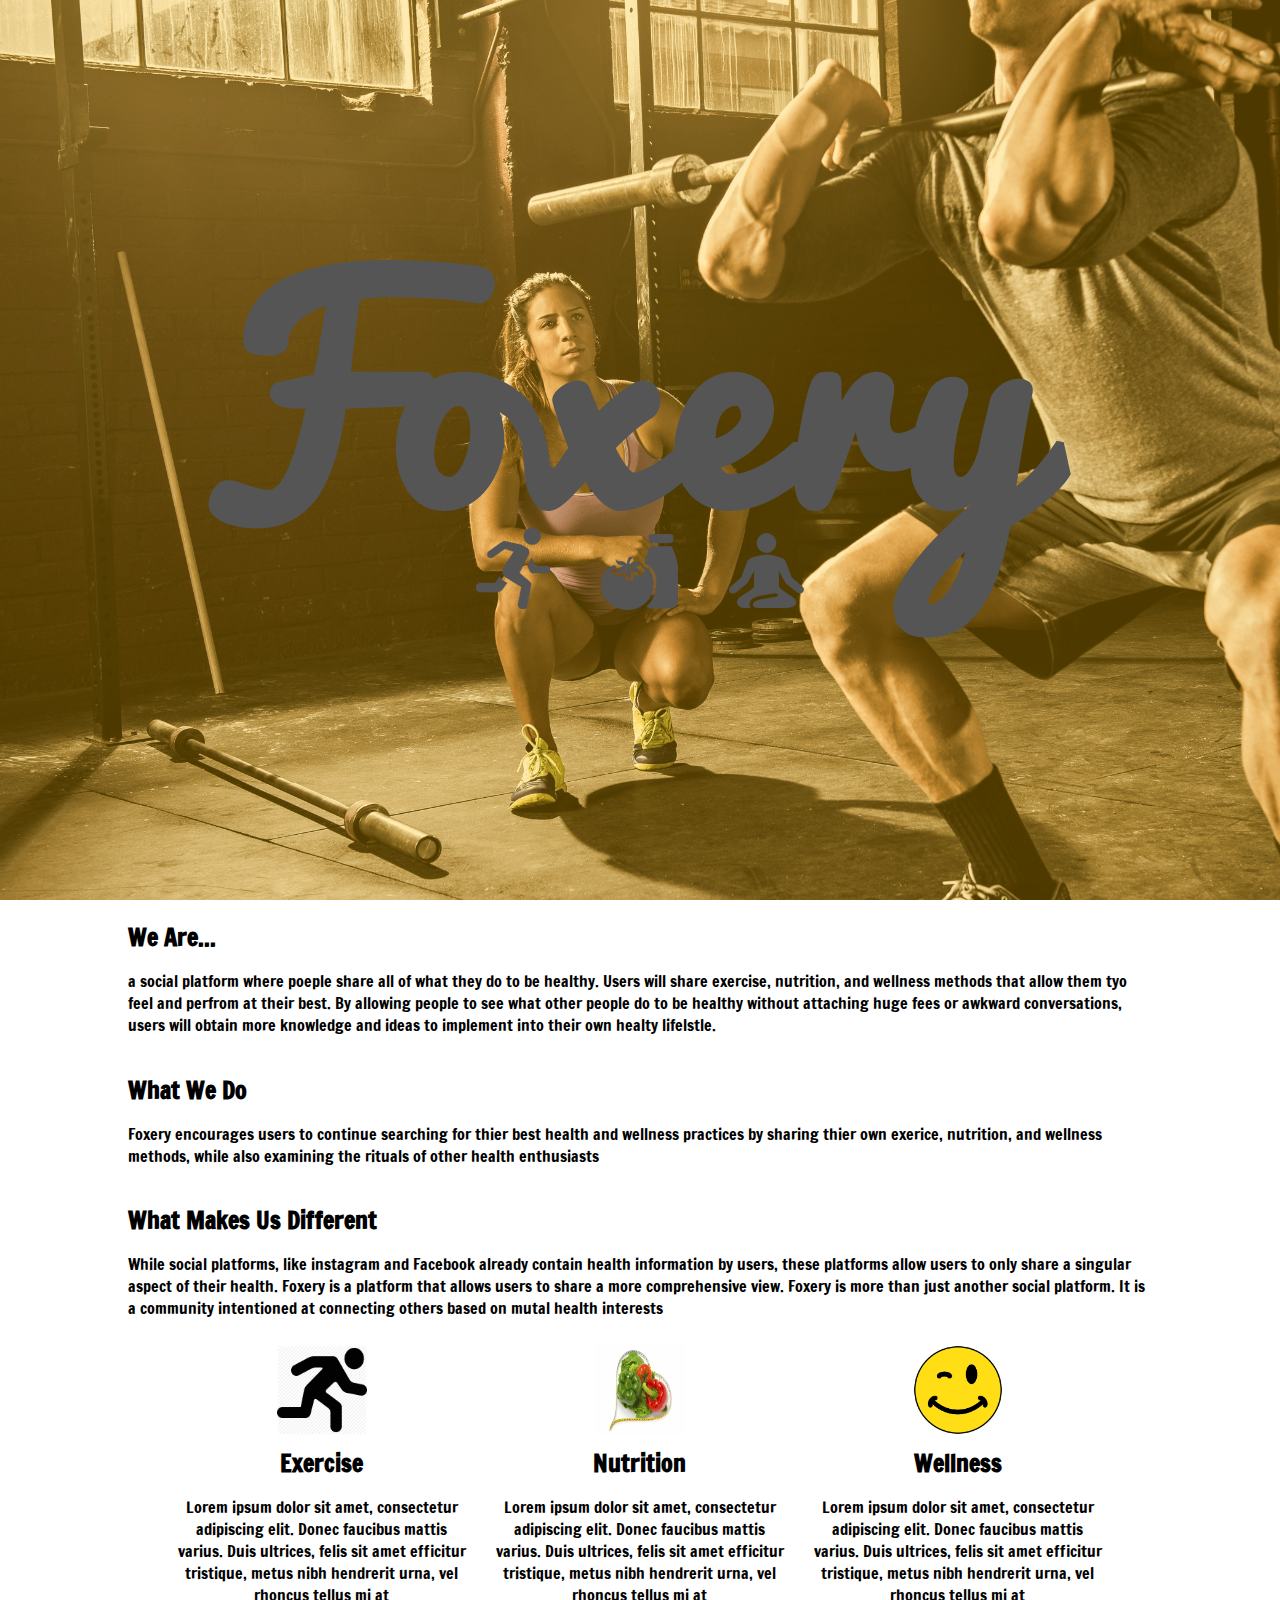
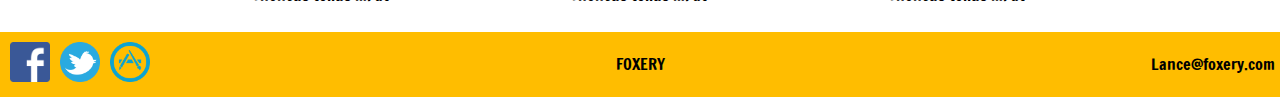
==== index.html @ 6f5fff11 "html file renamed" ====
<!DOCTYPE html>
<html lang="en-US">
  <head>
    <meta charset="utf-8">
    <title>fitness</title>
    <link rel = "stylesheet" type = "text/css" href = "Style.css" />
    <link href="https://fonts.googleapis.com/css?family=Francois+One" rel="stylesheet">
  </head>
  <body>

    <header>
      <img src="logo.PNG">
    </header>
 
    <section id="Gerneral">
      <div class="description">
        <h2>We Are...</h2>
        <p>a social platform where poeple share all of what they do to be healthy.
         Users will share exercise, nutrition, and wellness methods that allow them
         tyo feel and perfrom at their best. By allowing people to see what other people
         do to be healthy without attaching huge fees or awkward conversations, users will
         obtain more knowledge and ideas to implement into their own healty lifelstle.</p>
      </div>


      <div class="done">
        <h2>What We Do</h2>
        <p>Foxery encourages users to continue searching for thier best health and wellness practices by sharing thier own exerice, nutrition, and wellness methods, while also examining the rituals of other health enthusiasts</p>
      </div>

      <div class="differences">
        <h2>What Makes Us Different</h2>
        <p>While social platforms, like instagram and Facebook already contain health information by users, these platforms allow users to only share a singular aspect of their health. Foxery is a platform that allows users to share a more comprehensive view. Foxery is more than just another social platform. It is a community intentioned at connecting others based on mutal health interests</p>
      </div>
    </section>

    <section id="catagories">
      <div class="container">
        <div class="box">
            <img src="jog.png">
            <h2>Exercise</h2>
            <p>Lorem ipsum dolor sit amet, consectetur adipiscing elit. Donec faucibus mattis varius. Duis ultrices, felis sit amet efficitur tristique, metus nibh hendrerit urna, vel rhoncus tellus mi at</p>
        </div>

        <div class="box">
            <img src="nutrition.jpg">
            <h2>Nutrition</h2>
            <p> Lorem ipsum dolor sit amet, consectetur adipiscing elit. Donec faucibus mattis varius. Duis ultrices, felis sit amet efficitur tristique, metus nibh hendrerit urna, vel rhoncus tellus mi at</p>
        </div>

        <div class="box">
            <img src="happy.jpg">
            <h2>Wellness</h2>
            <p>Lorem ipsum dolor sit amet, consectetur adipiscing elit. Donec faucibus mattis varius. Duis ultrices, felis sit amet efficitur tristique, metus nibh hendrerit urna, vel rhoncus tellus mi at</p>
        </div>

      </div>

    </section>

    <footer>
      <div class="logo">
        <img src="fb.png">
      </div>

      <div class="logo">
        <img src="twitter.png">
      </div>

      <div class="logo">
        <img src="app.png">
      </div>

      <div class="title">
        <p>FOXERY</p>
      </div>

      <div class="contact">
        <p>Lance@foxery.com</p>
      </div>

    </footer>

  </body>
</html>
---- Style.css ----
body, html{
  margin: 0;
  padding: 0;
  height: 100%;
  font-family: 'Francois One', sans-serif;
}

/*Header Splash Page*/
header{
  background-image: url(fitness.jpg);
  box-shadow: inset 0 0 0 1000px rgba(255, 189, 0, 0.3);
  background-size: cover;
  height: 100vh;
  width: 100%;
  display: flex;
  justify-content: center;
  align-items: center;
}

header img{
  padding: 0;
  margin: 0;
}

h2{
  margin: 0;
  padding: 2% 0 0 0;
}

/*General information about the company*/
#General{
  width: 80%;
}

#General hr{
  width: 80%;
}
.description, .done, .differences{
  margin: 0;
  padding: 0 10%;
  overflow: hidden;
  //border-bottom: thick solid #ff0000;
}

#General p{
  margin: 0;
  padding: 0;
}

/* The Three sections of posting idk*/
.container{
  width: 80%;
  margin:auto;
  overflow: hidden;
}

#catagories{
  margin-top: 0px;
  padding-left: 3%;
}

#catagories .box{
  float:left;
  width:30%;
  padding: 10px;
  text-align: center;
}

#catagories .box img{
  width: 90px;
  height: 90px;
}

/*footer*/

footer{
  left: 0px;
  bottom: 0px;
  width: 100%;
  height: 60px;
  padding-top: 5px;
  background-color: #FFBD00;
  //text-align: center;
}

footer .logo{
  float: left;
  padding-top: 5px;
  padding-left: 10px;
}


footer .title{
  position: absolute;
  left: 50%;
  transform: translate(-50%, 0%);
}

footer .contact{
  position:absolute;
  right: 0;
  padding-right: 5px;
}

footer .logo img{
  width: 40px;
  height: 40px;
}
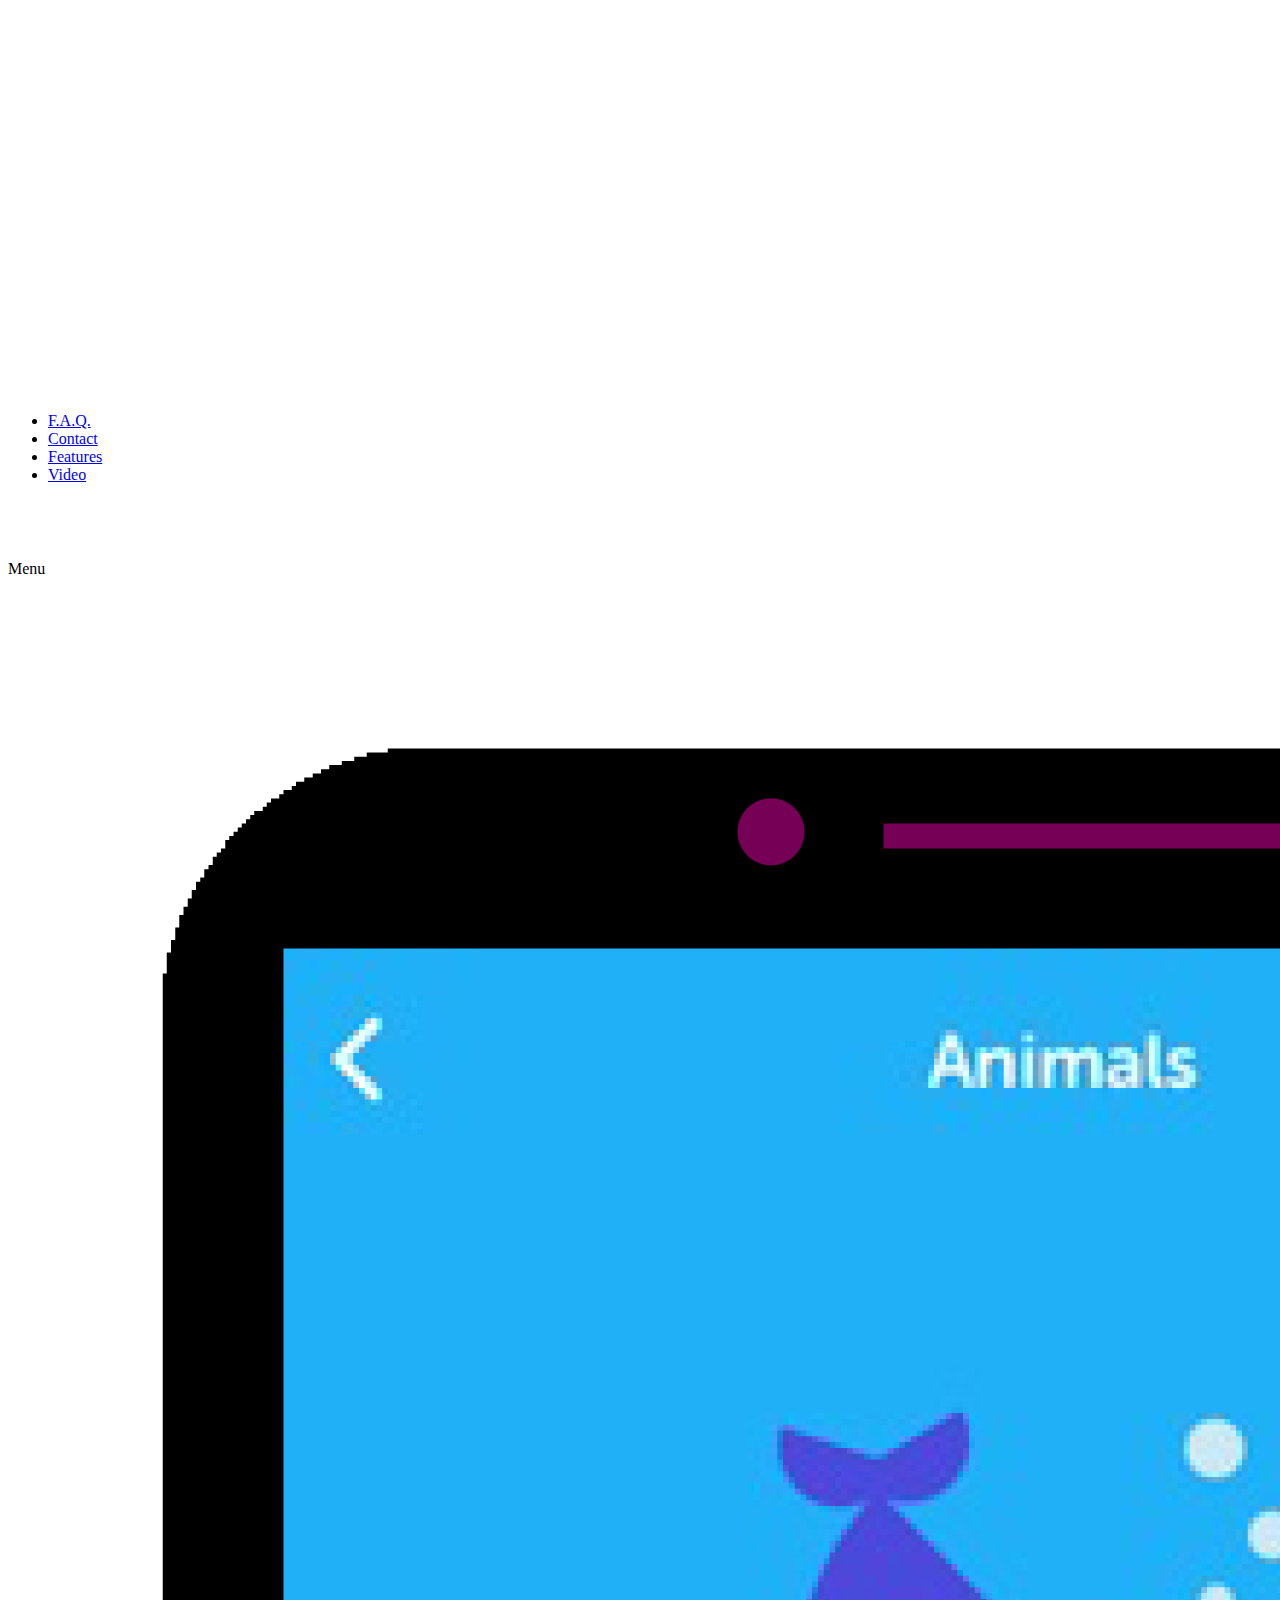
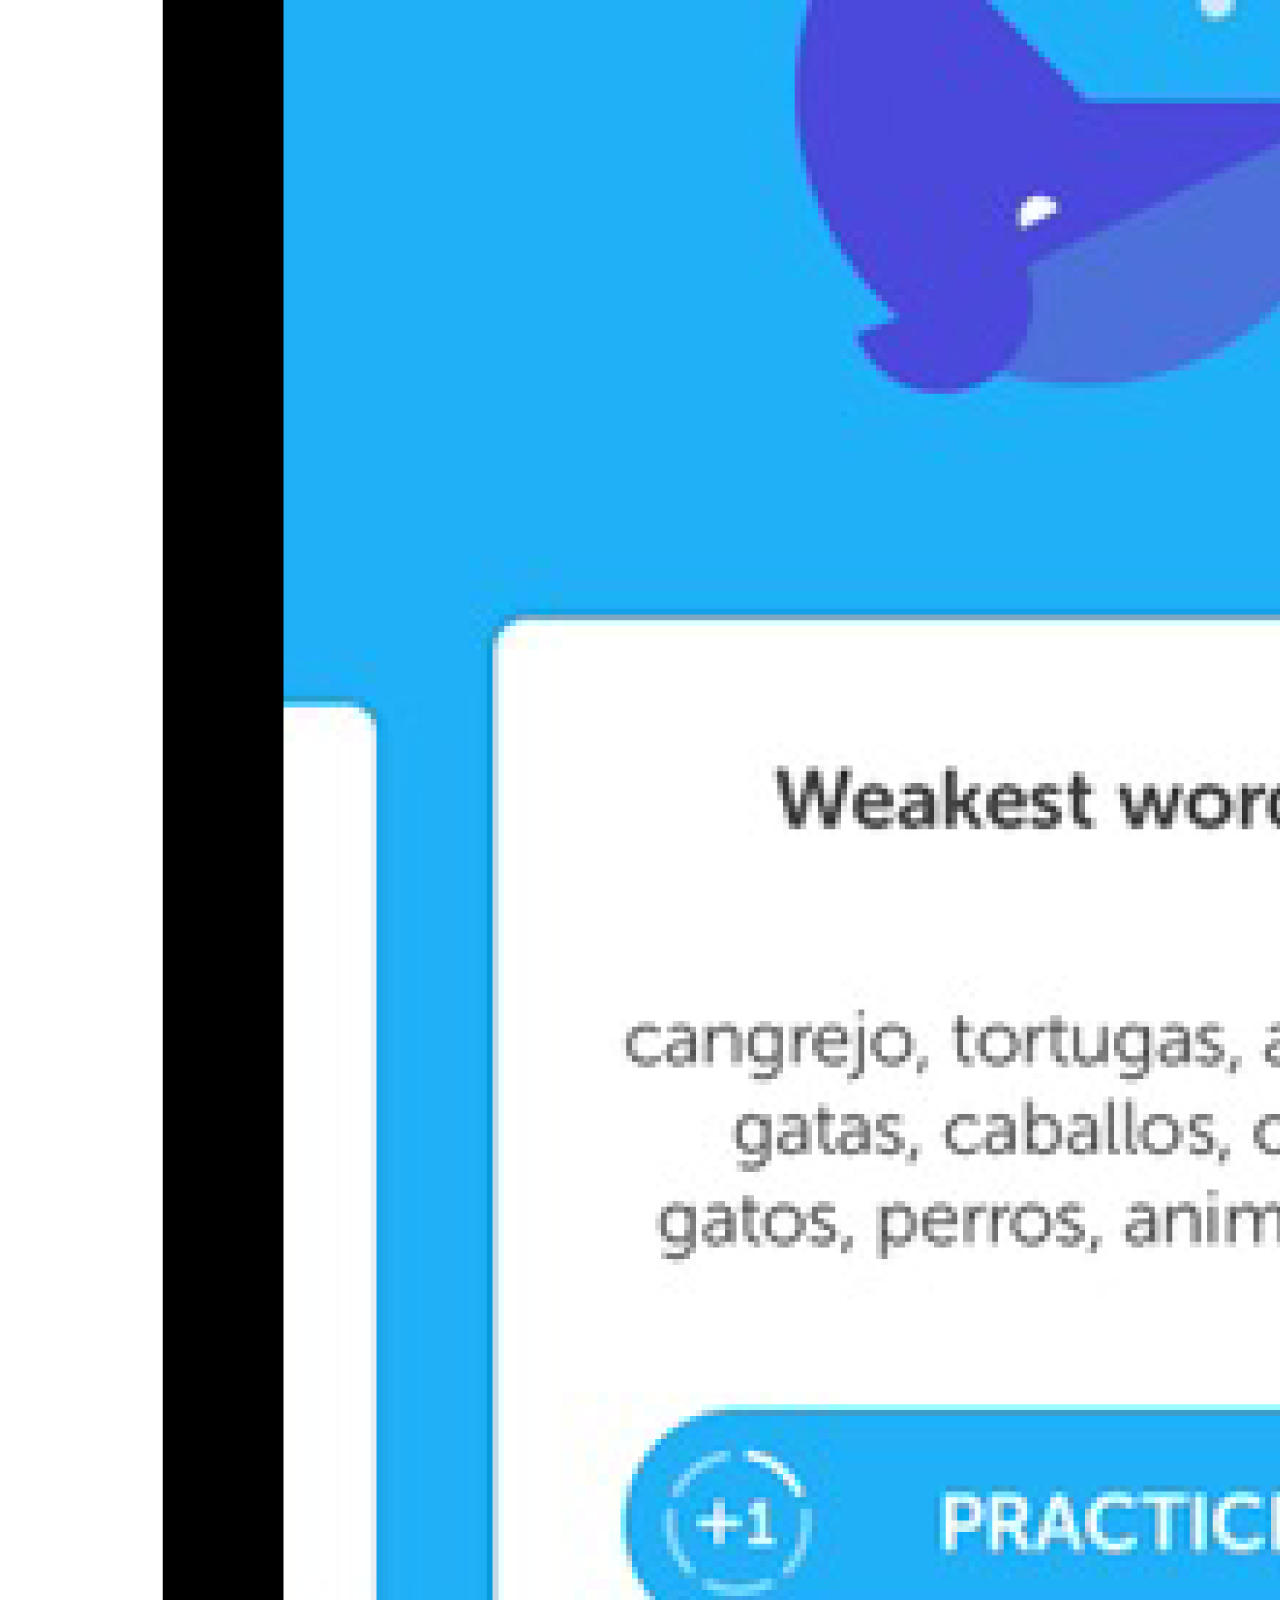
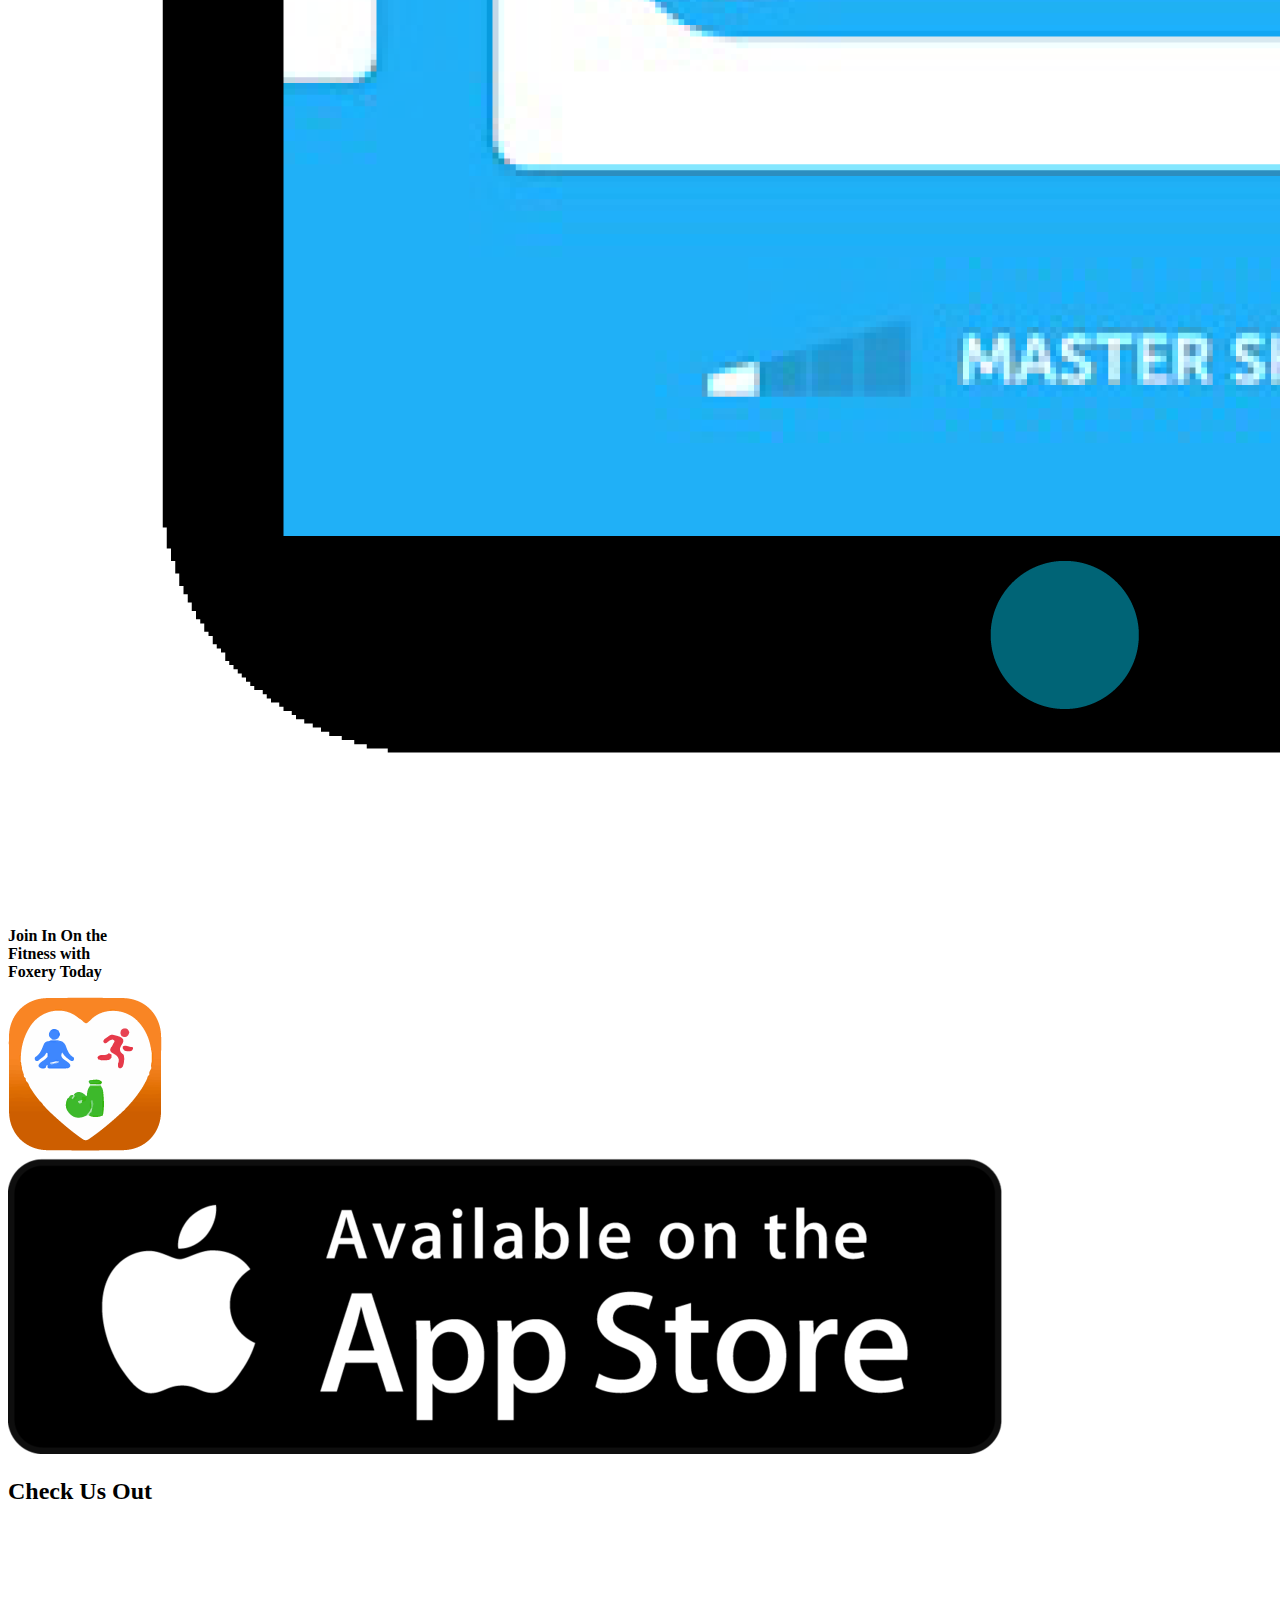
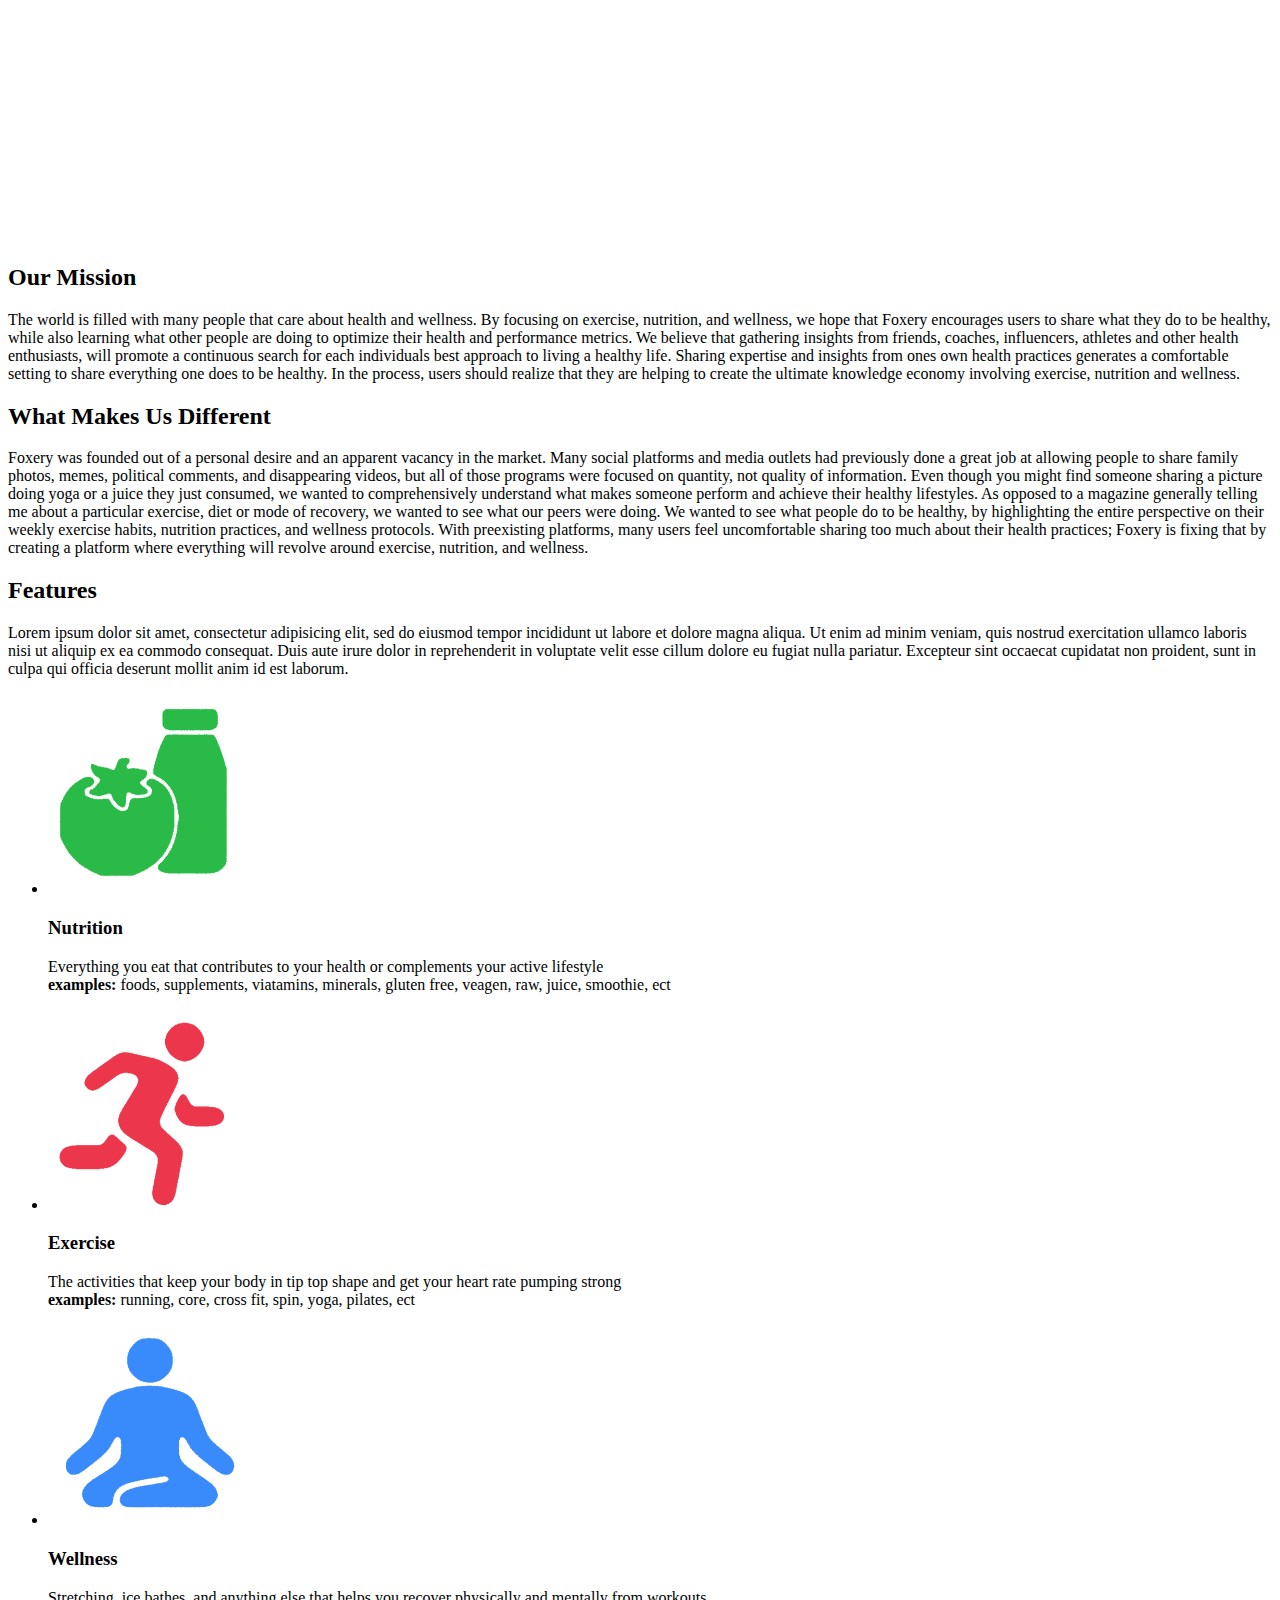
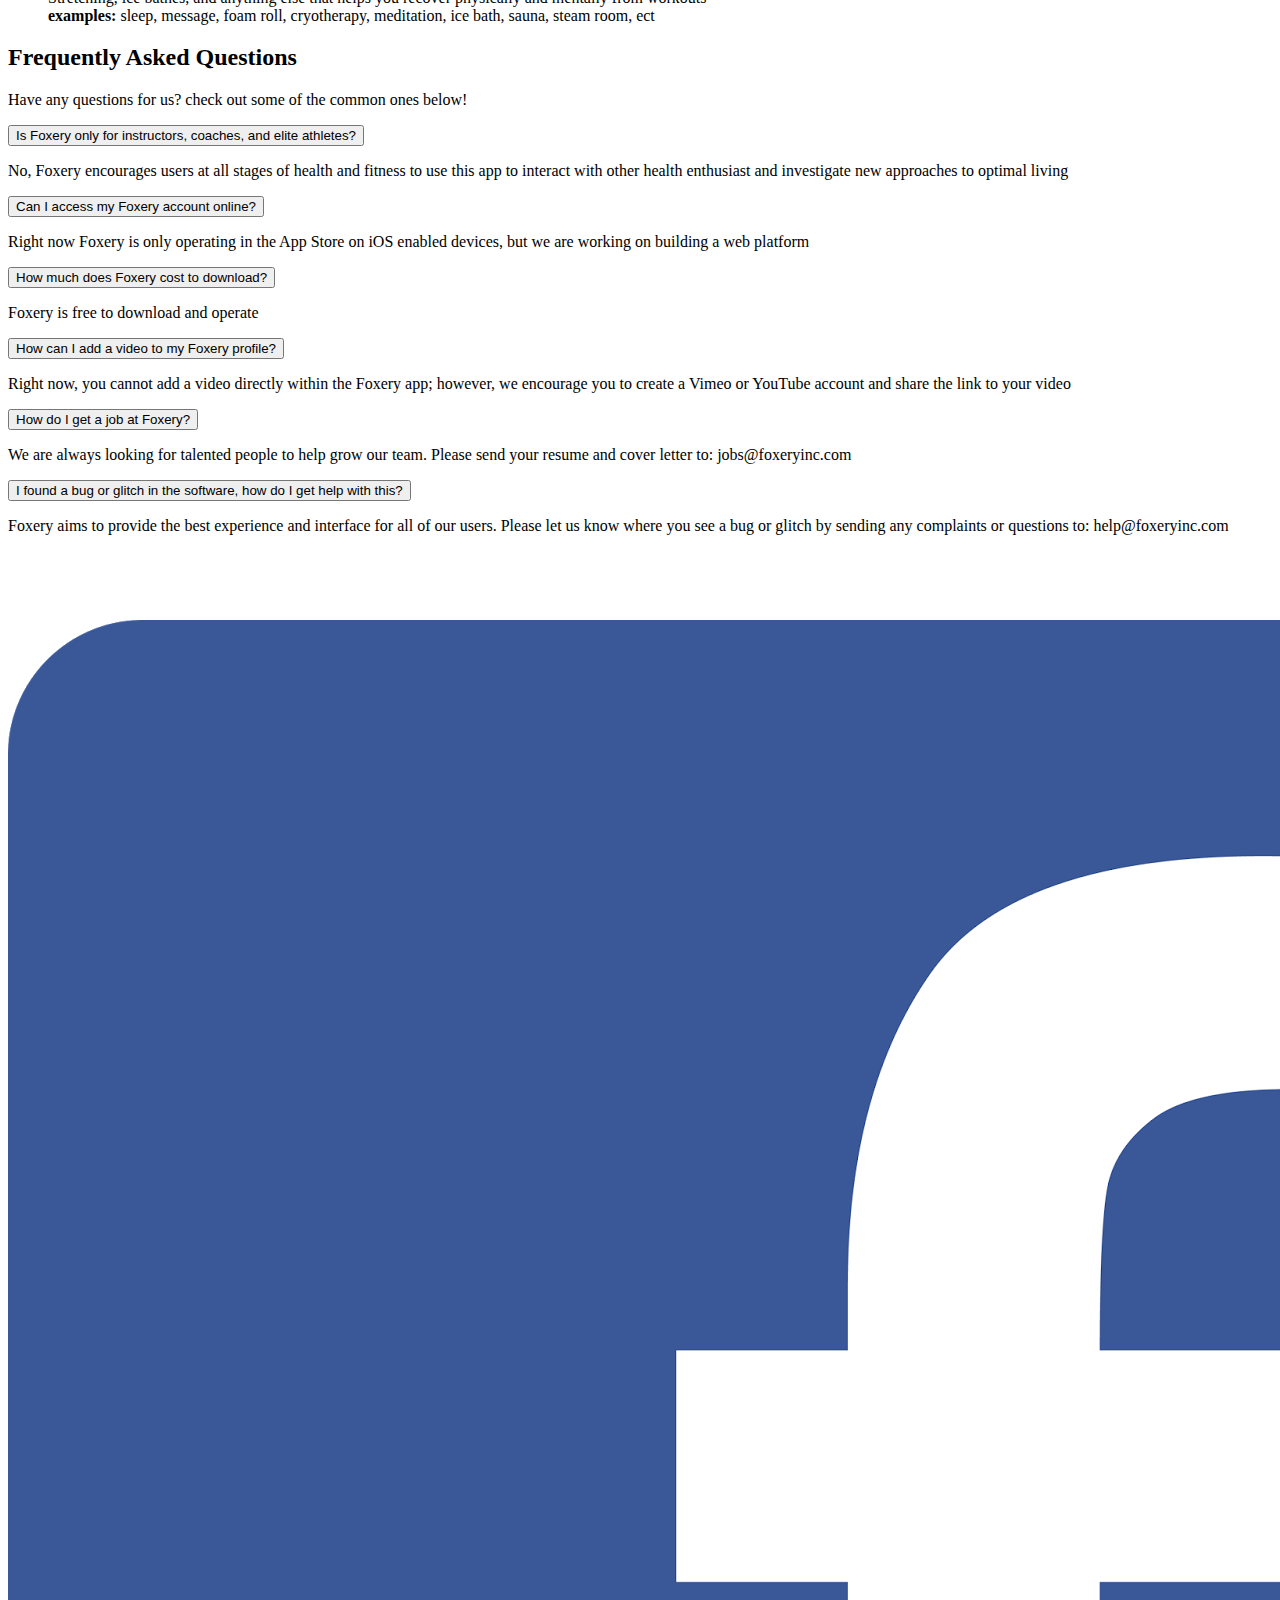
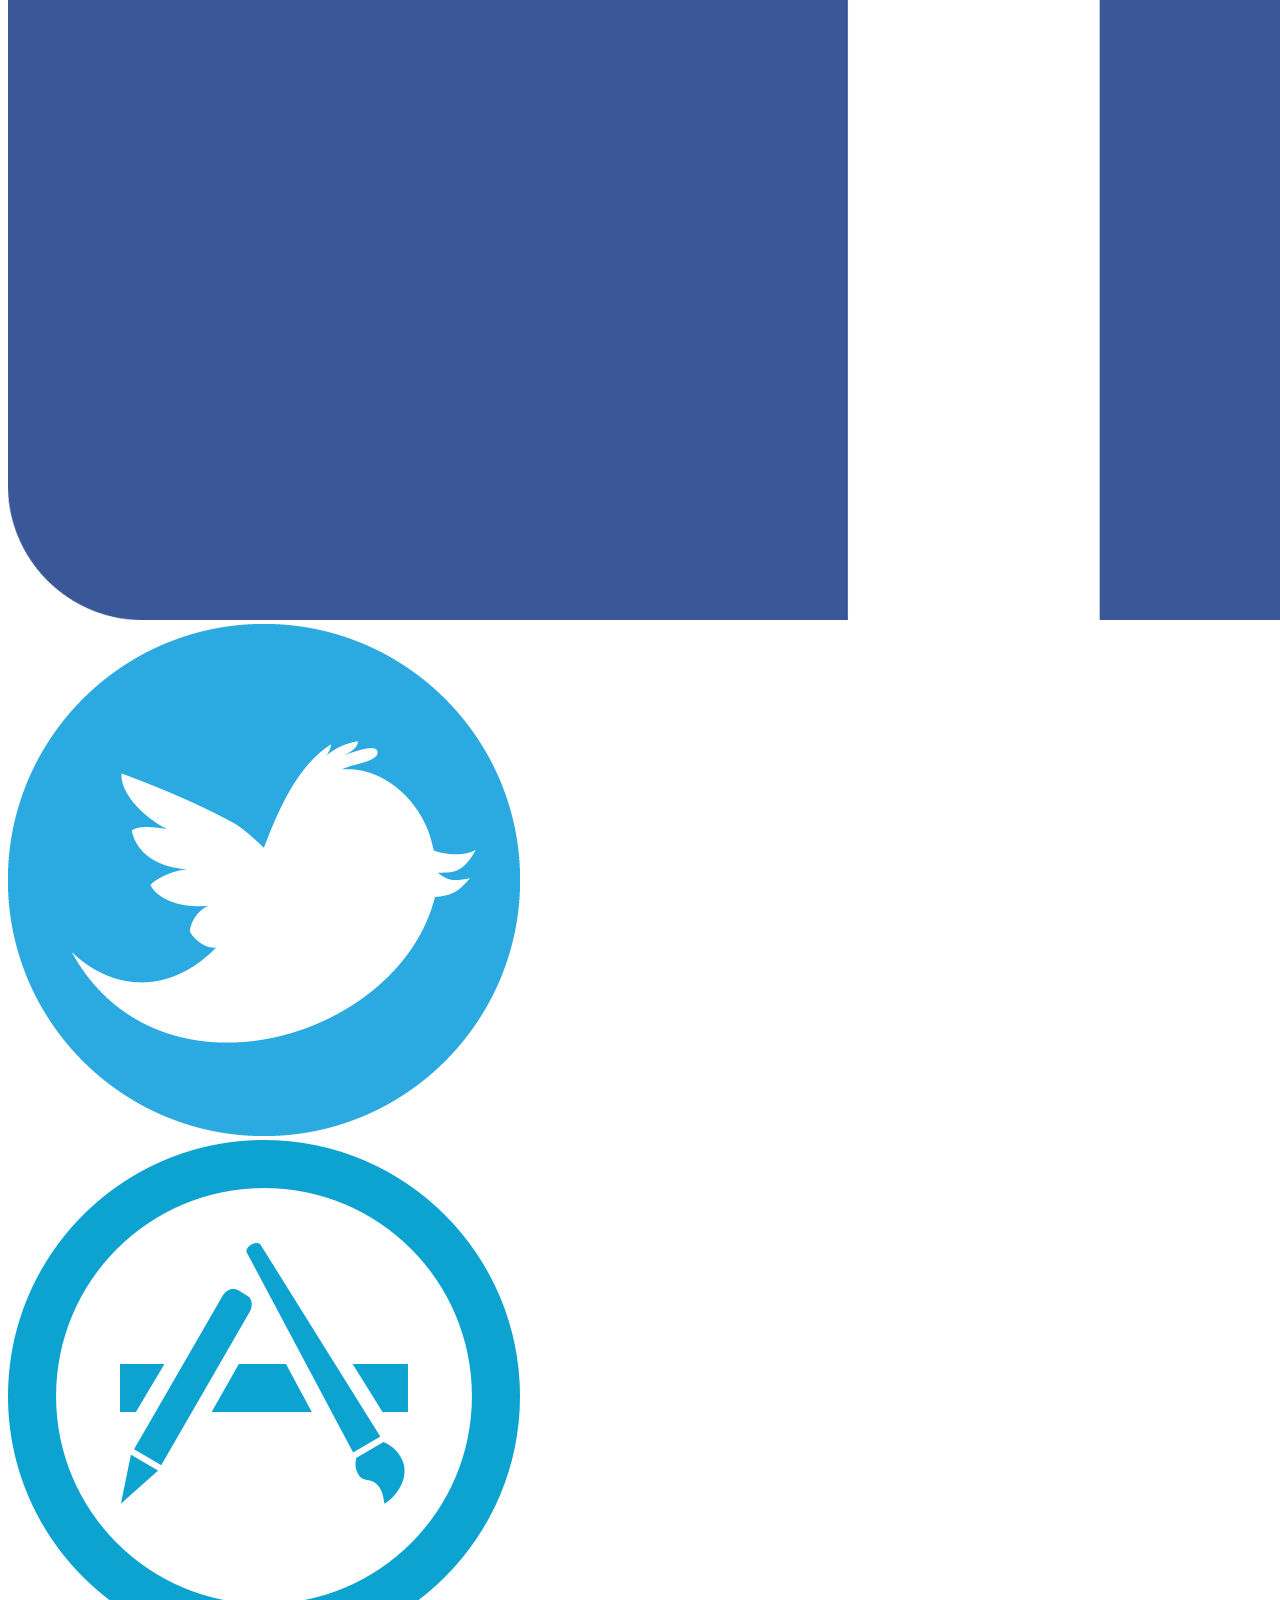
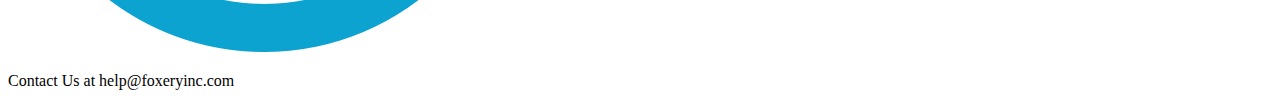
==== commit ce48e5be: "redo!" ====
--- a/index.html
+++ b/index.html
@@ -1,82 +1,204 @@
 <!DOCTYPE html>
-<html lang="en-US">
+<html>
   <head>
+    <script src="https://ajax.googleapis.com/ajax/libs/jquery/3.2.1/jquery.min.js"></script>
     <meta charset="utf-8">
-    <title>fitness</title>
-    <link rel = "stylesheet" type = "text/css" href = "Style.css" />
-    <link href="https://fonts.googleapis.com/css?family=Francois+One" rel="stylesheet">
+    <meta name="viewport" content="width=device-width, initial-scale=1">
+    <title>Foxery</title>
+    <link rel="stylesheet" href="style.css">
+    <link href="https://fonts.googleapis.com/css?family=Anton|Archivo+Black" rel="stylesheet">
   </head>
   <body>
-
+    <nav>
+    </nav>
     <header>
-      <img src="logo.PNG">
+      <div class="navbar">
+        <div class="logo">
+          <img src="whiteLogoAsset%201.png">
+        </div>
+        <nav>
+          <ul class="show">
+            <li><a href="#FAQ">F.A.Q.</a></li>
+            <li><a href="#contact">Contact</a></li>
+            <li><a href="#Features">Features</a></li>
+            <li><a href="#video">Video</a></li>
+          </ul>
+          <div class="handle">
+            <img src="whiteLogoAsset%201.png" height="40px">
+            <p>Menu</p>
+          </div>
+        </nav>
+      </div>
+      <script>
+        $('.handle').on('click', function(){
+           $('nav ul').toggleClass('show')
+        });
+        $('a').on('click', function(){
+          $('nav ul').toggleClass('show')
+        });
+      </script>
+
     </header>
- 
-    <section id="Gerneral">
-      <div class="description">
-        <h2>We Are...</h2>
-        <p>a social platform where poeple share all of what they do to be healthy.
-         Users will share exercise, nutrition, and wellness methods that allow them
-         tyo feel and perfrom at their best. By allowing people to see what other people
-         do to be healthy without attaching huge fees or awkward conversations, users will
-         obtain more knowledge and ideas to implement into their own healty lifelstle.</p>
-      </div>
-
-
-      <div class="done">
-        <h2>What We Do</h2>
-        <p>Foxery encourages users to continue searching for thier best health and wellness practices by sharing thier own exerice, nutrition, and wellness methods, while also examining the rituals of other health enthusiasts</p>
-      </div>
-
-      <div class="differences">
-        <h2>What Makes Us Different</h2>
-        <p>While social platforms, like instagram and Facebook already contain health information by users, these platforms allow users to only share a singular aspect of their health. Foxery is a platform that allows users to share a more comprehensive view. Foxery is more than just another social platform. It is a community intentioned at connecting others based on mutal health interests</p>
-      </div>
-    </section>
-
-    <section id="catagories">
-      <div class="container">
-        <div class="box">
-            <img src="jog.png">
-            <h2>Exercise</h2>
-            <p>Lorem ipsum dolor sit amet, consectetur adipiscing elit. Donec faucibus mattis varius. Duis ultrices, felis sit amet efficitur tristique, metus nibh hendrerit urna, vel rhoncus tellus mi at</p>
-        </div>
-
-        <div class="box">
-            <img src="nutrition.jpg">
-            <h2>Nutrition</h2>
-            <p> Lorem ipsum dolor sit amet, consectetur adipiscing elit. Donec faucibus mattis varius. Duis ultrices, felis sit amet efficitur tristique, metus nibh hendrerit urna, vel rhoncus tellus mi at</p>
-        </div>
-
-        <div class="box">
-            <img src="happy.jpg">
-            <h2>Wellness</h2>
-            <p>Lorem ipsum dolor sit amet, consectetur adipiscing elit. Donec faucibus mattis varius. Duis ultrices, felis sit amet efficitur tristique, metus nibh hendrerit urna, vel rhoncus tellus mi at</p>
-        </div>
-
-      </div>
-
-    </section>
-
-    <footer>
-      <div class="logo">
-        <img src="fb.png">
-      </div>
-
-      <div class="logo">
-        <img src="twitter.png">
-      </div>
-
-      <div class="logo">
-        <img src="app.png">
-      </div>
+
+    <div class="AppStore">
+        <div class="bg">
+        </div>
+
+        <div class="left">
+            <img src="pseudophoneDual.png">
+        </div>
+        <div class="right">
+          <p>
+            <strong>Join In On the <br> Fitness with <br>Foxery Today</strong>
+          </p>
+          <div class="pics">
+            <div class="appLogo">
+              <img  src="Asset%201.png">
+            </div>
+            <div class="AppStoreLogo">
+              <img  src="appleAppStore.png">
+            </div>
+          </div>
+        </div>
+    </div>
+
+    <div class="video" id="video">
+      <h2>Check Us Out</h2>
+      <iframe width="560" height="315" src="https://www.youtube.com/embed/ZnuwB35GYMY" frameborder="0" allowfullscreen></iframe>
+    </div>
+
+    <div class="divider">
+      <div class="bg">
+      </div>
+      <p> </p>
+    </div>
+
+    <div class="Mission">
+      <h2>Our Mission</h2>
+      <p>
+        The world is filled with many people that care about health and wellness.
+        By focusing on exercise, nutrition, and wellness, we hope that Foxery encourages users to share what they do to be healthy, while also learning what other people are doing to optimize their health and performance metrics. We believe that gathering insights from friends, coaches, influencers, athletes and other health enthusiasts, will promote a
+        continuous search for each individuals best approach to living a healthy life.
+        Sharing expertise and insights from ones own health practices generates a comfortable setting to share everything one does to be healthy. In the process, users should realize that they are helping to create the ultimate knowledge economy involving exercise, nutrition and
+        wellness.
+      </p>
+    </div>
+
+    <div class="divider">
+      <div class="b">
+      </div>
+      <p> </p>
+    </div>
+
+    <div class="Difference">
+      <h2>What Makes Us Different</h2>
+        <p> Foxery was founded out of a personal desire and an apparent vacancy in the market. Many social platforms and media outlets had previously done a great job at allowing people to share family photos, memes, political comments, and disappearing videos, but all of those programs were focused on quantity, not quality of information. Even though you might find someone sharing a picture doing yoga or a juice they just consumed, we wanted to comprehensively understand what makes someone perform and achieve their healthy lifestyles. As opposed to a magazine generally telling me about a particular exercise, diet or mode of recovery, we wanted to see what our peers were doing. We wanted to see what people do to be healthy, by highlighting the entire perspective on their weekly exercise habits, nutrition practices, and wellness protocols. With preexisting platforms, many users feel uncomfortable sharing too much about their health practices; Foxery is fixing that by creating a platform where everything will revolve around exercise, nutrition, and wellness.
+      </p>
+    </div>
+
+    <div class="divider">
+      <div class="c">
+      </div>
+      <p> </p>
+    </div>
+
+    <div class="Features" id="Features">
+      <h2>Features</h2>
+      <p class="intro"> Lorem ipsum dolor sit amet, consectetur adipisicing elit, sed do eiusmod tempor incididunt ut labore et dolore magna aliqua. Ut enim ad minim veniam, quis nostrud exercitation ullamco laboris nisi ut aliquip ex ea commodo consequat. Duis aute irure dolor in reprehenderit in voluptate velit esse cillum dolore eu fugiat nulla pariatur. Excepteur sint occaecat cupidatat non proident, sunt in culpa qui officia deserunt mollit anim id est laborum. </p>
+      <div class="table">
+        <ul class="container">
+          <li><img src="nutrition.png" width="200" height="200" alt="" /><h3>Nutrition</h3> <p>Everything you eat that contributes to your health or complements your active lifestyle<br> <strong>examples: </strong>foods, supplements, viatamins, minerals, gluten free, veagen, raw, juice, smoothie, ect</p> </li>
+          <li><img src="Excercise.png" width="200" height="200" alt="" /><h3>Exercise</h3> <p> The activities that keep your body in tip top shape and get your heart rate pumping strong <br>
+          <strong>examples: </strong>running, core, cross fit, spin, yoga, pilates, ect</p> </li>
+          <li><img src="wellness.png" width="200" height="200" alt="" /><h3>Wellness</h3> <p>Stretching, ice bathes, and anything else that helps you recover physically and mentally from workouts <br> <strong>examples: </strong> sleep, message, foam roll, cryotherapy, meditation, ice bath, sauna, steam room, ect </p> </li>
+        </ul>
+      </div>
+    </div>
+
+    <div class="divider">
+      <div class="d">
+      </div>
+      <p> </p>
+    </div>
+
+    <div class="FAQ" id="FAQ">
+      <h2>Frequently Asked Questions</h2>
+      <div class="content">
+
+        <p class="intro">Have any questions for us? check out some of the common ones below! </p>
+
+        <button class="accordion">Is Foxery only for instructors, coaches, and elite athletes?</button>
+        <div class="panel">
+          <p>No, Foxery encourages users at all stages of health and fitness to use this app to interact with other health enthusiast and investigate new approaches to optimal living</p>
+        </div>
+
+        <button class="accordion">Can I access my Foxery account online?</button>
+        <div class="panel">
+          <p>Right now Foxery is only operating in the App Store on iOS enabled devices, but we are working on building a web platform</p>
+        </div>
+
+        <button class="accordion">How much does Foxery cost to download?</button>
+        <div class="panel">
+          <p>Foxery is free to download and operate</p>
+        </div>
+
+        <button class="accordion">How can I add a video to my Foxery profile?</button>
+        <div class="panel">
+          <p>Right now, you cannot add a video directly within the Foxery app; however, we encourage you to create a Vimeo or YouTube account and share the link to your video</p>
+        </div>
+
+        <button class="accordion">How do I get a job at Foxery?</button>
+        <div class="panel">
+          <p>We are always looking for talented people to help grow our team. Please send your resume and cover letter to: jobs@foxeryinc.com</p>
+        </div>
+
+        <button class="accordion">I found a bug or glitch in the software, how do I get help with this?</button>
+        <div class="panel">
+          <p>Foxery aims to provide the best experience and interface for all of our users. Please let us know where you see a bug or glitch by sending any complaints or questions to: help@foxeryinc.com</p>
+        </div>
+
+        <script>
+          var acc = document.getElementsByClassName("accordion");
+          var i;
+          for (i = 0; i < acc.length; i++) {
+            acc[i].onclick = function() {
+              this.classList.toggle("active");
+              var panel = this.nextElementSibling;
+              if (panel.style.maxHeight){
+                panel.style.maxHeight = null;
+              } else {
+                panel.style.maxHeight = panel.scrollHeight + "px";
+              }
+            }
+          }
+        </script>
+      </div>
+    </div>
+
+    <footer id="contact">
 
       <div class="title">
-        <p>FOXERY</p>
-      </div>
+        <img src="whiteLogoAsset%201.png" height="65px;">
+      </div>
+
+      <div id="socialMedia">
+        <div class="logo">
+          <img src="fb.png">
+        </div>
+
+        <div class="logo">
+          <img src="twitter.png">
+        </div>
+
+        <div class="logo">
+          <img src="app.png">
+        </div>
+      </div>
+
+
 
       <div class="contact">
-        <p>Lance@foxery.com</p>
+        <p>Contact Us at help@foxeryinc.com</p>
       </div>
 
     </footer>
